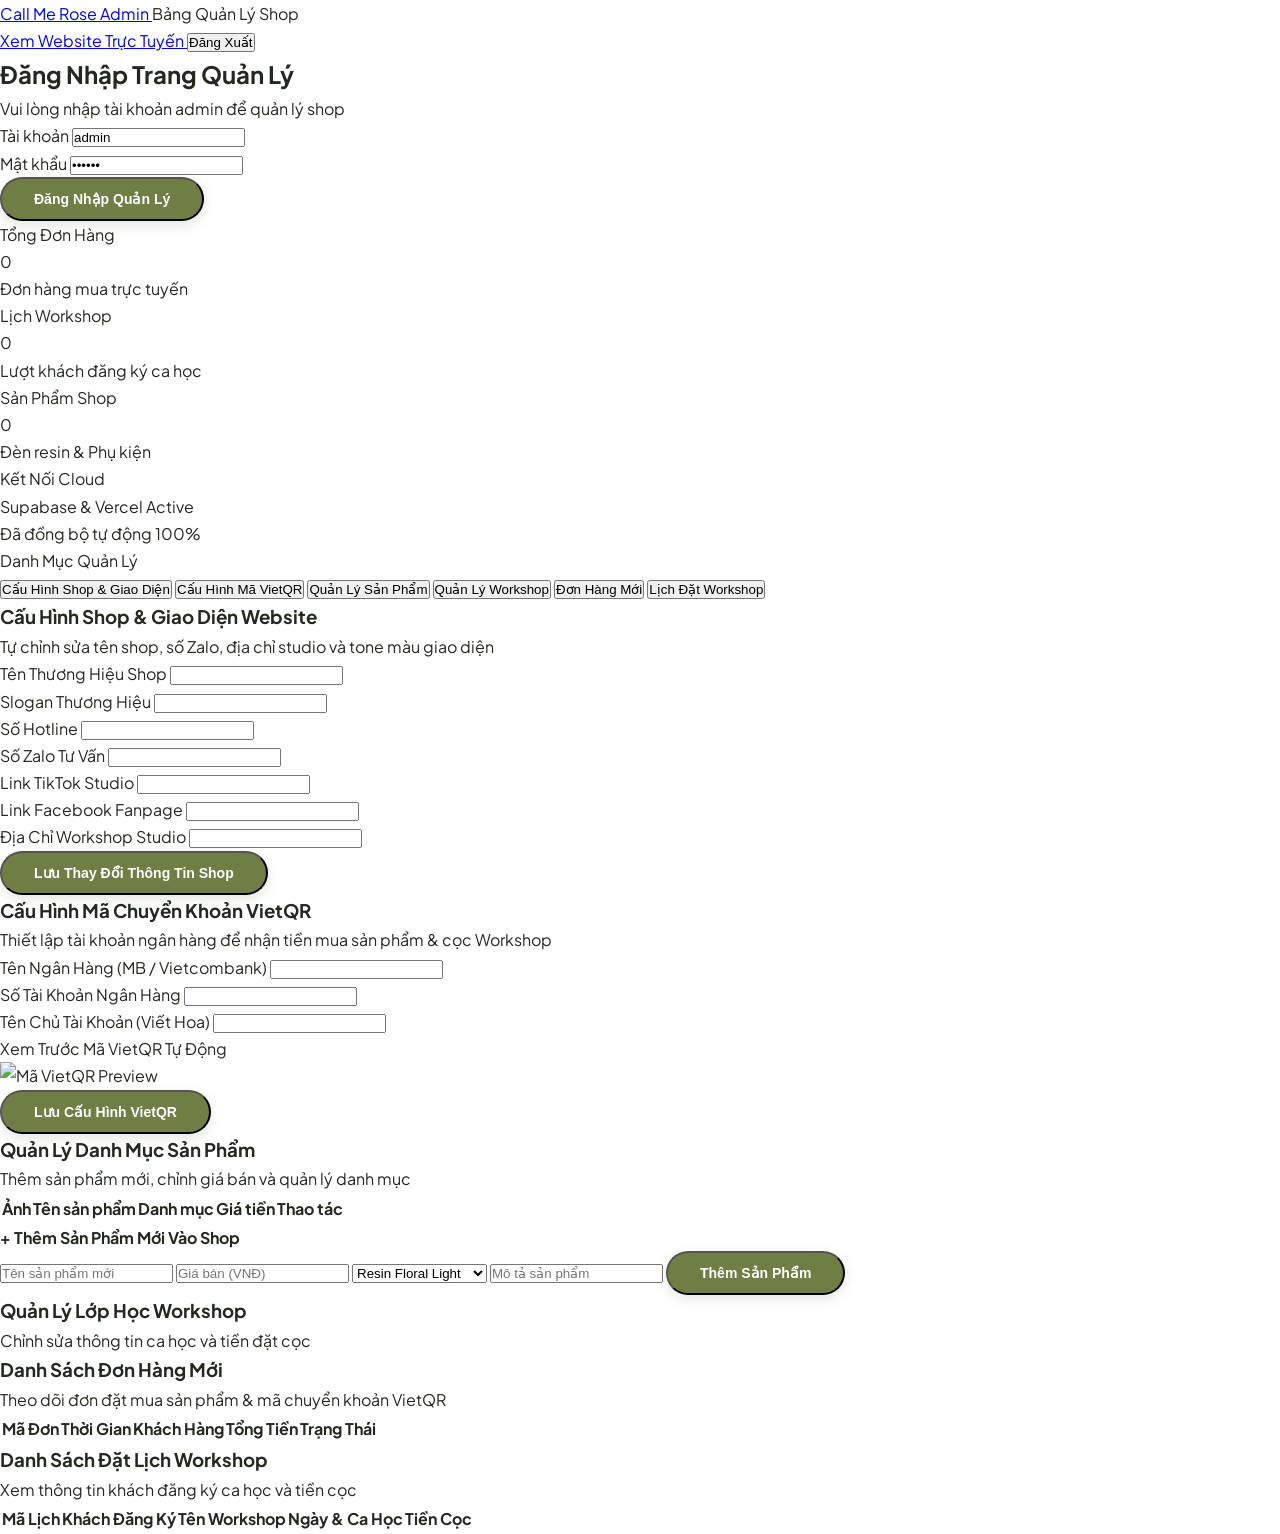
==== admin.html @ 5893df19 "Add dedicated admin.html dashboard page for shop management" ====
<!DOCTYPE html>
<html lang="vi">
<head>
  <meta charset="UTF-8">
  <meta name="viewport" content="width=device-width, initial-scale=1.0">
  <title>Bảng Quản Lý Shop - Call Me Rose Admin</title>
  <meta name="robots" content="noindex, nofollow">

  <!-- Tailwind CSS CDN -->
  <script src="https://cdn.tailwindcss.com"></script>
  <script>
    tailwind.config = {
      theme: {
        extend: {
          colors: {
            olive: {
              50: '#F9FAF6',
              100: '#EBEFE5',
              200: '#C8D4B4',
              300: '#A3B18A',
              400: '#8A9A5B',
              500: '#6E7E44',
              600: '#586634',
              700: '#3D4A21',
              800: '#24291F',
              900: '#191C15'
            }
          },
          fontFamily: {
            sans: ['Plus Jakarta Sans', '-apple-system', 'sans-serif'],
            serif: ['Cormorant Garamond', 'Georgia', 'serif']
          }
        }
      }
    }
  </script>

  <!-- Lucide Icons & Supabase SDK -->
  <script src="https://unpkg.com/lucide@latest"></script>
  <script src="https://cdn.jsdelivr.net/npm/@supabase/supabase-js@2"></script>

  <!-- Custom Style System -->
  <link rel="stylesheet" href="css/style.css">
</head>
<body class="bg-olive-50 text-olive-900 min-h-screen antialiased flex flex-col">

  <!-- ADMIN HEADER BAR -->
  <header class="bg-white border-b border-olive-200 sticky top-0 z-40 shadow-sm">
    <div class="max-w-7xl mx-auto px-6 h-16 flex items-center justify-between">
      
      <!-- Brand & Admin Title -->
      <div class="flex items-center gap-3">
        <a href="index.html" class="flex items-center gap-2 text-olive-900 hover:text-olive-600 transition-colors">
          <div class="w-8 h-8 rounded-full bg-olive-100 flex items-center justify-center text-olive-600 font-bold">
            <i data-lucide="flower-2" class="w-4 h-4"></i>
          </div>
          <span class="font-bold text-base tracking-tight" id="adm-brand-header">Call Me Rose Admin</span>
        </a>
        <span class="text-xs bg-olive-100 text-olive-800 font-semibold px-2.5 py-0.5 rounded-full">Bảng Quản Lý Shop</span>
      </div>

      <!-- Quick Action Controls -->
      <div class="flex items-center gap-4 text-xs font-semibold">
        <a href="index.html" target="_blank" class="text-olive-600 hover:text-olive-900 flex items-center gap-1">
          <i data-lucide="external-link" class="w-3.5 h-3.5"></i> Xem Website Trực Tuyến
        </a>
        <button id="admin-logout-btn" class="bg-olive-100 hover:bg-olive-200 text-olive-800 px-3 py-1.5 rounded-full transition-colors flex items-center gap-1">
          <i data-lucide="log-out" class="w-3.5 h-3.5"></i> Đăng Xuất
        </button>
      </div>

    </div>
  </header>

  <!-- LOGIN CONTAINER (FOR UNAUTHENTICATED ACCESS) -->
  <div id="admin-login-view" class="flex-1 flex items-center justify-center p-6">
    <div class="bg-white rounded-3xl p-8 max-w-md w-full border border-olive-200 shadow-xl text-center space-y-6">
      <div class="w-14 h-14 rounded-full bg-olive-100 text-olive-600 mx-auto flex items-center justify-center">
        <i data-lucide="shield-check" class="w-7 h-7"></i>
      </div>
      <div>
        <h2 class="font-sans text-2xl font-bold text-olive-900">Đăng Nhập Trang Quản Lý</h2>
        <p class="text-xs text-olive-500 mt-1">Vui lòng nhập tài khoản admin để quản lý shop</p>
      </div>

      <form id="page-login-form" class="space-y-4 text-left">
        <div>
          <label class="block text-xs font-bold text-olive-700 mb-1">Tài khoản</label>
          <input type="text" id="page-user" required value="admin" class="w-full bg-olive-50 border border-olive-200 rounded-full py-2.5 px-4 text-xs text-olive-900 focus:outline-none">
        </div>
        <div>
          <label class="block text-xs font-bold text-olive-700 mb-1">Mật khẩu</label>
          <input type="password" id="page-pass" required value="123456" class="w-full bg-olive-50 border border-olive-200 rounded-full py-2.5 px-4 text-xs text-olive-900 focus:outline-none">
        </div>
        <button type="submit" class="w-full btn-pill-olive text-xs py-3 mt-2">
          Đăng Nhập Quản Lý
        </button>
      </form>
    </div>
  </div>

  <!-- DASHBOARD MAIN VIEW (HIDDEN BY DEFAULT UNTIL LOGIN) -->
  <div id="admin-dashboard-view" class="flex-1 hidden max-w-7xl w-full mx-auto px-6 py-8">
    
    <!-- STATS OVERVIEW CARDS -->
    <div class="grid grid-cols-1 sm:grid-cols-2 lg:grid-cols-4 gap-6 mb-8">
      
      <div class="bg-white p-6 rounded-2xl border border-olive-200 shadow-sm space-y-2">
        <div class="flex items-center justify-between text-olive-500 text-xs font-semibold">
          <span>Tổng Đơn Hàng</span>
          <i data-lucide="shopping-cart" class="w-4 h-4 text-olive-600"></i>
        </div>
        <div class="text-2xl font-bold text-olive-900" id="stat-total-orders">0</div>
        <div class="text-[11px] text-olive-400">Đơn hàng mua trực tuyến</div>
      </div>

      <div class="bg-white p-6 rounded-2xl border border-olive-200 shadow-sm space-y-2">
        <div class="flex items-center justify-between text-olive-500 text-xs font-semibold">
          <span>Lịch Workshop</span>
          <i data-lucide="calendar" class="w-4 h-4 text-olive-600"></i>
        </div>
        <div class="text-2xl font-bold text-olive-900" id="stat-total-bookings">0</div>
        <div class="text-[11px] text-olive-400">Lượt khách đăng ký ca học</div>
      </div>

      <div class="bg-white p-6 rounded-2xl border border-olive-200 shadow-sm space-y-2">
        <div class="flex items-center justify-between text-olive-500 text-xs font-semibold">
          <span>Sản Phẩm Shop</span>
          <i data-lucide="package" class="w-4 h-4 text-olive-600"></i>
        </div>
        <div class="text-2xl font-bold text-olive-900" id="stat-total-products">0</div>
        <div class="text-[11px] text-olive-400">Đèn resin &amp; Phụ kiện</div>
      </div>

      <div class="bg-white p-6 rounded-2xl border border-olive-200 shadow-sm space-y-2">
        <div class="flex items-center justify-between text-olive-500 text-xs font-semibold">
          <span>Kết Nối Cloud</span>
          <i data-lucide="database" class="w-4 h-4 text-olive-600"></i>
        </div>
        <div class="text-sm font-bold text-olive-700" id="stat-cloud-status">Supabase &amp; Vercel Active</div>
        <div class="text-[11px] text-olive-400">Đã đồng bộ tự động 100%</div>
      </div>

    </div>

    <!-- MAIN ADMIN CONTENT WITH TAB NAVIGATION -->
    <div class="grid grid-cols-1 lg:grid-cols-12 gap-8 items-start">
      
      <!-- ADMIN SIDEBAR MENU -->
      <aside class="lg:col-span-3 bg-white p-4 rounded-2xl border border-olive-200 shadow-sm space-y-2">
        <div class="text-[11px] font-bold text-olive-400 uppercase tracking-wider px-3 py-1">Danh Mục Quản Lý</div>
        <button data-adm-tab="settings" class="w-full text-left px-4 py-2.5 rounded-xl text-xs font-bold text-olive-900 bg-olive-100 adm-nav-btn flex items-center gap-2">
          <i data-lucide="sliders" class="w-4 h-4 text-olive-600"></i> Cấu Hình Shop &amp; Giao Diện
        </button>
        <button data-adm-tab="vietqr" class="w-full text-left px-4 py-2.5 rounded-xl text-xs font-bold text-olive-700 hover:bg-olive-50 adm-nav-btn flex items-center gap-2">
          <i data-lucide="qr-code" class="w-4 h-4 text-olive-600"></i> Cấu Hình Mã VietQR
        </button>
        <button data-adm-tab="products" class="w-full text-left px-4 py-2.5 rounded-xl text-xs font-bold text-olive-700 hover:bg-olive-50 adm-nav-btn flex items-center gap-2">
          <i data-lucide="package" class="w-4 h-4 text-olive-600"></i> Quản Lý Sản Phẩm
        </button>
        <button data-adm-tab="workshops" class="w-full text-left px-4 py-2.5 rounded-xl text-xs font-bold text-olive-700 hover:bg-olive-50 adm-nav-btn flex items-center gap-2">
          <i data-lucide="calendar" class="w-4 h-4 text-olive-600"></i> Quản Lý Workshop
        </button>
        <button data-adm-tab="orders" class="w-full text-left px-4 py-2.5 rounded-xl text-xs font-bold text-olive-700 hover:bg-olive-50 adm-nav-btn flex items-center gap-2">
          <i data-lucide="shopping-cart" class="w-4 h-4 text-olive-600"></i> Đơn Hàng Mới
        </button>
        <button data-adm-tab="bookings" class="w-full text-left px-4 py-2.5 rounded-xl text-xs font-bold text-olive-700 hover:bg-olive-50 adm-nav-btn flex items-center gap-2">
          <i data-lucide="users" class="w-4 h-4 text-olive-600"></i> Lịch Đặt Workshop
        </button>
      </aside>

      <!-- ADMIN TAB PANELS -->
      <main class="lg:col-span-9 bg-white p-8 rounded-2xl border border-olive-200 shadow-sm min-h-[500px]">
        
        <!-- PANEL 1: SHOP & THEME SETTINGS -->
        <div id="adm-panel-settings" class="adm-panel space-y-6">
          <div class="border-b border-olive-100 pb-4">
            <h3 class="font-sans text-xl font-bold text-olive-900">Cấu Hình Shop &amp; Giao Diện Website</h3>
            <p class="text-xs text-olive-500">Tự chỉnh sửa tên shop, số Zalo, địa chỉ studio và tone màu giao diện</p>
          </div>

          <form id="adm-form-general" class="grid grid-cols-1 sm:grid-cols-2 gap-4 text-xs">
            <div>
              <label class="block font-bold text-olive-800 mb-1">Tên Thương Hiệu Shop</label>
              <input type="text" id="adm-input-shopName" required class="w-full bg-olive-50 border border-olive-200 rounded-lg p-2.5 text-olive-900">
            </div>

            <div>
              <label class="block font-bold text-olive-800 mb-1">Slogan Thương Hiệu</label>
              <input type="text" id="adm-input-slogan" required class="w-full bg-olive-50 border border-olive-200 rounded-lg p-2.5 text-olive-900">
            </div>

            <div>
              <label class="block font-bold text-olive-800 mb-1">Số Hotline</label>
              <input type="text" id="adm-input-phone" required class="w-full bg-olive-50 border border-olive-200 rounded-lg p-2.5 text-olive-900">
            </div>

            <div>
              <label class="block font-bold text-olive-800 mb-1">Số Zalo Tư Vấn</label>
              <input type="text" id="adm-input-zalo" required class="w-full bg-olive-50 border border-olive-200 rounded-lg p-2.5 text-olive-900">
            </div>

            <div>
              <label class="block font-bold text-olive-800 mb-1">Link TikTok Studio</label>
              <input type="text" id="adm-input-tiktok" class="w-full bg-olive-50 border border-olive-200 rounded-lg p-2.5 text-olive-900">
            </div>

            <div>
              <label class="block font-bold text-olive-800 mb-1">Link Facebook Fanpage</label>
              <input type="text" id="adm-input-facebook" class="w-full bg-olive-50 border border-olive-200 rounded-lg p-2.5 text-olive-900">
            </div>

            <div class="sm:col-span-2">
              <label class="block font-bold text-olive-800 mb-1">Địa Chỉ Workshop Studio</label>
              <input type="text" id="adm-input-address" required class="w-full bg-olive-50 border border-olive-200 rounded-lg p-2.5 text-olive-900">
            </div>

            <div class="sm:col-span-2 pt-4 border-t border-olive-100 flex justify-end">
              <button type="submit" class="btn-pill-olive text-xs py-2.5 px-6">
                Lưu Thay Đổi Thông Tin Shop
              </button>
            </div>
          </form>
        </div>

        <!-- PANEL 2: VIETQR SETTINGS -->
        <div id="adm-panel-vietqr" class="adm-panel hidden space-y-6">
          <div class="border-b border-olive-100 pb-4">
            <h3 class="font-sans text-xl font-bold text-olive-900">Cấu Hình Mã Chuyển Khoản VietQR</h3>
            <p class="text-xs text-olive-500">Thiết lập tài khoản ngân hàng để nhận tiền mua sản phẩm &amp; cọc Workshop</p>
          </div>

          <form id="adm-form-vietqr" class="space-y-4 text-xs">
            <div class="grid grid-cols-1 sm:grid-cols-3 gap-4">
              <div>
                <label class="block font-bold text-olive-800 mb-1">Tên Ngân Hàng (MB / Vietcombank)</label>
                <input type="text" id="adm-input-bankName" required class="w-full bg-olive-50 border border-olive-200 rounded-lg p-2.5 text-olive-900">
              </div>
              <div>
                <label class="block font-bold text-olive-800 mb-1">Số Tài Khoản Ngân Hàng</label>
                <input type="text" id="adm-input-accountNumber" required class="w-full bg-olive-50 border border-olive-200 rounded-lg p-2.5 text-olive-900 font-mono">
              </div>
              <div>
                <label class="block font-bold text-olive-800 mb-1">Tên Chủ Tài Khoản (Viết Hoa)</label>
                <input type="text" id="adm-input-accountName" required class="w-full bg-olive-50 border border-olive-200 rounded-lg p-2.5 text-olive-900 font-bold">
              </div>
            </div>

            <div class="bg-olive-50 p-4 rounded-xl border border-olive-100 text-center max-w-sm mx-auto space-y-2">
              <span class="text-[11px] font-bold text-olive-600 uppercase tracking-wider">Xem Trước Mã VietQR Tự Động</span>
              <div class="w-48 h-48 mx-auto bg-white rounded-lg p-2 border border-olive-200 flex items-center justify-center">
                <img id="adm-qr-preview" src="" alt="Mã VietQR Preview" class="w-full h-full object-contain">
              </div>
            </div>

            <div class="pt-4 border-t border-olive-100 text-right">
              <button type="submit" class="btn-pill-olive text-xs py-2.5 px-6">
                Lưu Cấu Hình VietQR
              </button>
            </div>
          </form>
        </div>

        <!-- PANEL 3: PRODUCTS MANAGEMENT -->
        <div id="adm-panel-products" class="adm-panel hidden space-y-6">
          <div class="flex justify-between items-center border-b border-olive-100 pb-4">
            <div>
              <h3 class="font-sans text-xl font-bold text-olive-900">Quản Lý Danh Mục Sản Phẩm</h3>
              <p class="text-xs text-olive-500">Thêm sản phẩm mới, chỉnh giá bán và quản lý danh mục</p>
            </div>
          </div>

          <!-- Products Table -->
          <div class="overflow-x-auto">
            <table class="w-full text-left text-xs border-collapse">
              <thead>
                <tr class="bg-olive-100 text-olive-800 border-b border-olive-200 font-bold">
                  <th class="p-2.5">Ảnh</th>
                  <th class="p-2.5">Tên sản phẩm</th>
                  <th class="p-2.5">Danh mục</th>
                  <th class="p-2.5">Giá tiền</th>
                  <th class="p-2.5 text-right">Thao tác</th>
                </tr>
              </thead>
              <tbody id="adm-products-tbody"></tbody>
            </table>
          </div>

          <!-- Add New Product Form -->
          <div class="pt-6 border-t border-olive-200 space-y-4">
            <h4 class="font-bold text-sm text-olive-900">+ Thêm Sản Phẩm Mới Vào Shop</h4>
            <form id="adm-form-new-product" class="grid grid-cols-1 sm:grid-cols-3 gap-3 text-xs">
              <input type="text" id="new-p-name" placeholder="Tên sản phẩm mới" required class="bg-olive-50 border border-olive-200 p-2.5 rounded-lg text-olive-900">
              <input type="number" id="new-p-price" placeholder="Giá bán (VNĐ)" required class="bg-olive-50 border border-olive-200 p-2.5 rounded-lg text-olive-900">
              <select id="new-p-cat" class="bg-olive-50 border border-olive-200 p-2.5 rounded-lg text-olive-900">
                <option value="resin-light">Resin Floral Light</option>
                <option value="bridal-accessories">Phụ Kiện Cô Dâu</option>
                <option value="keepsakes">Bảo Tồn Hoa Cưới</option>
                <option value="diy-kit">Bộ Kit DIY</option>
              </select>
              <input type="text" id="new-p-desc" placeholder="Mô tả sản phẩm" class="sm:col-span-2 bg-olive-50 border border-olive-200 p-2.5 rounded-lg text-olive-900">
              <button type="submit" class="btn-pill-olive py-2.5">Thêm Sản Phẩm</button>
            </form>
          </div>
        </div>

        <!-- PANEL 4: WORKSHOPS MANAGEMENT -->
        <div id="adm-panel-workshops" class="adm-panel hidden space-y-6">
          <div class="border-b border-olive-100 pb-4">
            <h3 class="font-sans text-xl font-bold text-olive-900">Quản Lý Lớp Học Workshop</h3>
            <p class="text-xs text-olive-500">Chỉnh sửa thông tin ca học và tiền đặt cọc</p>
          </div>
          <div id="adm-workshops-list" class="space-y-4 text-xs"></div>
        </div>

        <!-- PANEL 5: ORDERS MANAGEMENT -->
        <div id="adm-panel-orders" class="adm-panel hidden space-y-6">
          <div class="flex justify-between items-center border-b border-olive-100 pb-4">
            <div>
              <h3 class="font-sans text-xl font-bold text-olive-900">Danh Sách Đơn Hàng Mới</h3>
              <p class="text-xs text-olive-500">Theo dõi đơn đặt mua sản phẩm &amp; mã chuyển khoản VietQR</p>
            </div>
          </div>
          <div class="overflow-x-auto">
            <table class="w-full text-left text-xs border-collapse">
              <thead>
                <tr class="bg-olive-100 text-olive-800 border-b border-olive-200 font-bold">
                  <th class="p-2.5">Mã Đơn</th>
                  <th class="p-2.5">Thời Gian</th>
                  <th class="p-2.5">Khách Hàng</th>
                  <th class="p-2.5">Tổng Tiền</th>
                  <th class="p-2.5">Trạng Thái</th>
                </tr>
              </thead>
              <tbody id="adm-orders-tbody"></tbody>
            </table>
          </div>
        </div>

        <!-- PANEL 6: BOOKINGS MANAGEMENT -->
        <div id="adm-panel-bookings" class="adm-panel hidden space-y-6">
          <div class="flex justify-between items-center border-b border-olive-100 pb-4">
            <div>
              <h3 class="font-sans text-xl font-bold text-olive-900">Danh Sách Đặt Lịch Workshop</h3>
              <p class="text-xs text-olive-500">Xem thông tin khách đăng ký ca học và tiền cọc</p>
            </div>
          </div>
          <div class="overflow-x-auto">
            <table class="w-full text-left text-xs border-collapse">
              <thead>
                <tr class="bg-olive-100 text-olive-800 border-b border-olive-200 font-bold">
                  <th class="p-2.5">Mã Lịch</th>
                  <th class="p-2.5">Khách Đăng Ký</th>
                  <th class="p-2.5">Tên Workshop</th>
                  <th class="p-2.5">Ngày &amp; Ca Học</th>
                  <th class="p-2.5">Tiền Cọc</th>
                </tr>
              </thead>
              <tbody id="adm-bookings-tbody"></tbody>
            </table>
          </div>
        </div>

      </main>

    </div>

  </div>

  <!-- ADMIN JS SCRIPT -->
  <script src="js/data.js"></script>
  <script src="js/admin.js"></script>
  <script>
    lucide.createIcons();
  </script>
</body>
</html>
---- css/style.css ----
/* CALL ME ROSE - Pure & Minimalist Light Olive Design System */
@import url('https://fonts.googleapis.com/css2?family=Cormorant+Garamond:ital,wght@0,400;0,500;0,600;0,700;1,400&family=Plus+Jakarta+Sans:wght@300;400;500;600;700&display=swap');

:root {
  --color-olive-dark: #1E2916;
  --color-olive-deep: #2D3E1E;
  --color-olive-primary: #6E7E44;
  --color-olive-medium: #8A9A5B;
  --color-olive-sage: #B5C29C;
  --color-olive-light: #EBEFE5;
  --color-bg-pure: #FFFFFF;
  --color-bg-soft: #F9FAF6;
  --color-bg-card: #FFFFFF;
  --color-text-main: #24291F;
  --color-text-sub: #5C6355;
  --font-heading: 'Plus Jakarta Sans', 'Cormorant Garamond', sans-serif;
  --font-serif: 'Cormorant Garamond', Georgia, serif;
  --font-body: 'Plus Jakarta Sans', -apple-system, BlinkMacSystemFont, sans-serif;
}

* {
  box-sizing: border-box;
  margin: 0;
  padding: 0;
}

html {
  scroll-behavior: smooth;
  font-family: var(--font-body);
  background-color: var(--color-bg-pure);
  color: var(--color-text-main);
  -webkit-font-smoothing: antialiased;
}

body {
  overflow-x: hidden;
  line-height: 1.7;
}

/* Header Aesthetics - Ultra Clean Opaque Solid White Header */
.glass-header {
  background: #FFFFFF !important;
  background-color: #FFFFFF !important;
  border-bottom: 1px solid #EBEFE5;
  box-shadow: 0 2px 12px rgba(30, 41, 22, 0.04);
  z-index: 1000 !important;
  position: sticky;
  top: 0;
}

/* Minimal Hero Container */
.hero-minimal-bg {
  position: relative;
  background-color: #F6F8F2;
  background-image: 
    radial-gradient(circle at 10% 20%, rgba(181, 194, 156, 0.25) 0%, transparent 40%),
    radial-gradient(circle at 90% 80%, rgba(110, 126, 68, 0.15) 0%, transparent 50%),
    url('../assets/workshop_banner.png');
  background-size: cover;
  background-position: center;
}

.hero-overlay {
  background: rgba(249, 250, 246, 0.82);
  backdrop-filter: blur(8px);
}

/* Feature Circle Icon Badges */
.feature-badge-icon {
  width: 56 h;
  width: 56px;
  height: 56px;
  border-radius: 50%;
  background: #EBEFE5;
  color: #5C6B32;
  display: flex;
  align-items: center;
  justify-content: center;
  margin: 0 auto 16px auto;
  transition: all 0.3s ease;
}

.feature-badge-icon:hover {
  background: #6E7E44;
  color: #FFFFFF;
  transform: translateY(-2px);
}

/* Clean Cards */
.clean-card {
  background: #FFFFFF;
  border: 1px solid #EBEFE5;
  border-radius: 16px;
  transition: all 0.3s ease;
}

.clean-card:hover {
  transform: translateY(-3px);
  box-shadow: 0 16px 36px -12px rgba(30, 41, 22, 0.08);
  border-color: #C8D4B4;
}

/* Custom Minimalist Pill Button */
.btn-pill-olive {
  background-color: #6E7E44;
  color: #FFFFFF;
  border-radius: 9999px;
  padding: 12px 32px;
  font-size: 14px;
  font-weight: 600;
  transition: all 0.25s ease;
  display: inline-flex;
  align-items: center;
  justify-content: center;
  box-shadow: 0 4px 12px rgba(110, 126, 68, 0.2);
}

.btn-pill-olive:hover {
  background-color: #586634;
  transform: translateY(-1px);
  box-shadow: 0 6px 18px rgba(110, 126, 68, 0.3);
}

.btn-circle-icon {
  width: 40px;
  height: 40px;
  border-radius: 50%;
  border: 1px solid #EBEFE5;
  background: #FFFFFF;
  display: flex;
  align-items: center;
  justify-content: center;
  color: #24291F;
  transition: all 0.2s ease;
}

.btn-circle-icon:hover {
  border-color: #6E7E44;
  color: #6E7E44;
  background: #F9FAF6;
}

/* Minimalist Login Modal Styling */
.login-modal-box {
  background: #FFFFFF;
  border-radius: 24px;
  padding: 48px 40px;
  box-shadow: 0 24px 60px -12px rgba(30, 41, 22, 0.15);
  border: 1px solid #EBEFE5;
}

/* Modal Overlay & Slide Drawers */
.modal-backdrop {
  background: rgba(30, 41, 22, 0.35);
  backdrop-filter: blur(8px);
}

/* Custom Scrollbar */
::-webkit-scrollbar {
  width: 6px;
}
::-webkit-scrollbar-track {
  background: #F9FAF6;
}
::-webkit-scrollbar-thumb {
  background: #C8D4B4;
  border-radius: 3px;
}
::-webkit-scrollbar-thumb:hover {
  background: #6E7E44;
}
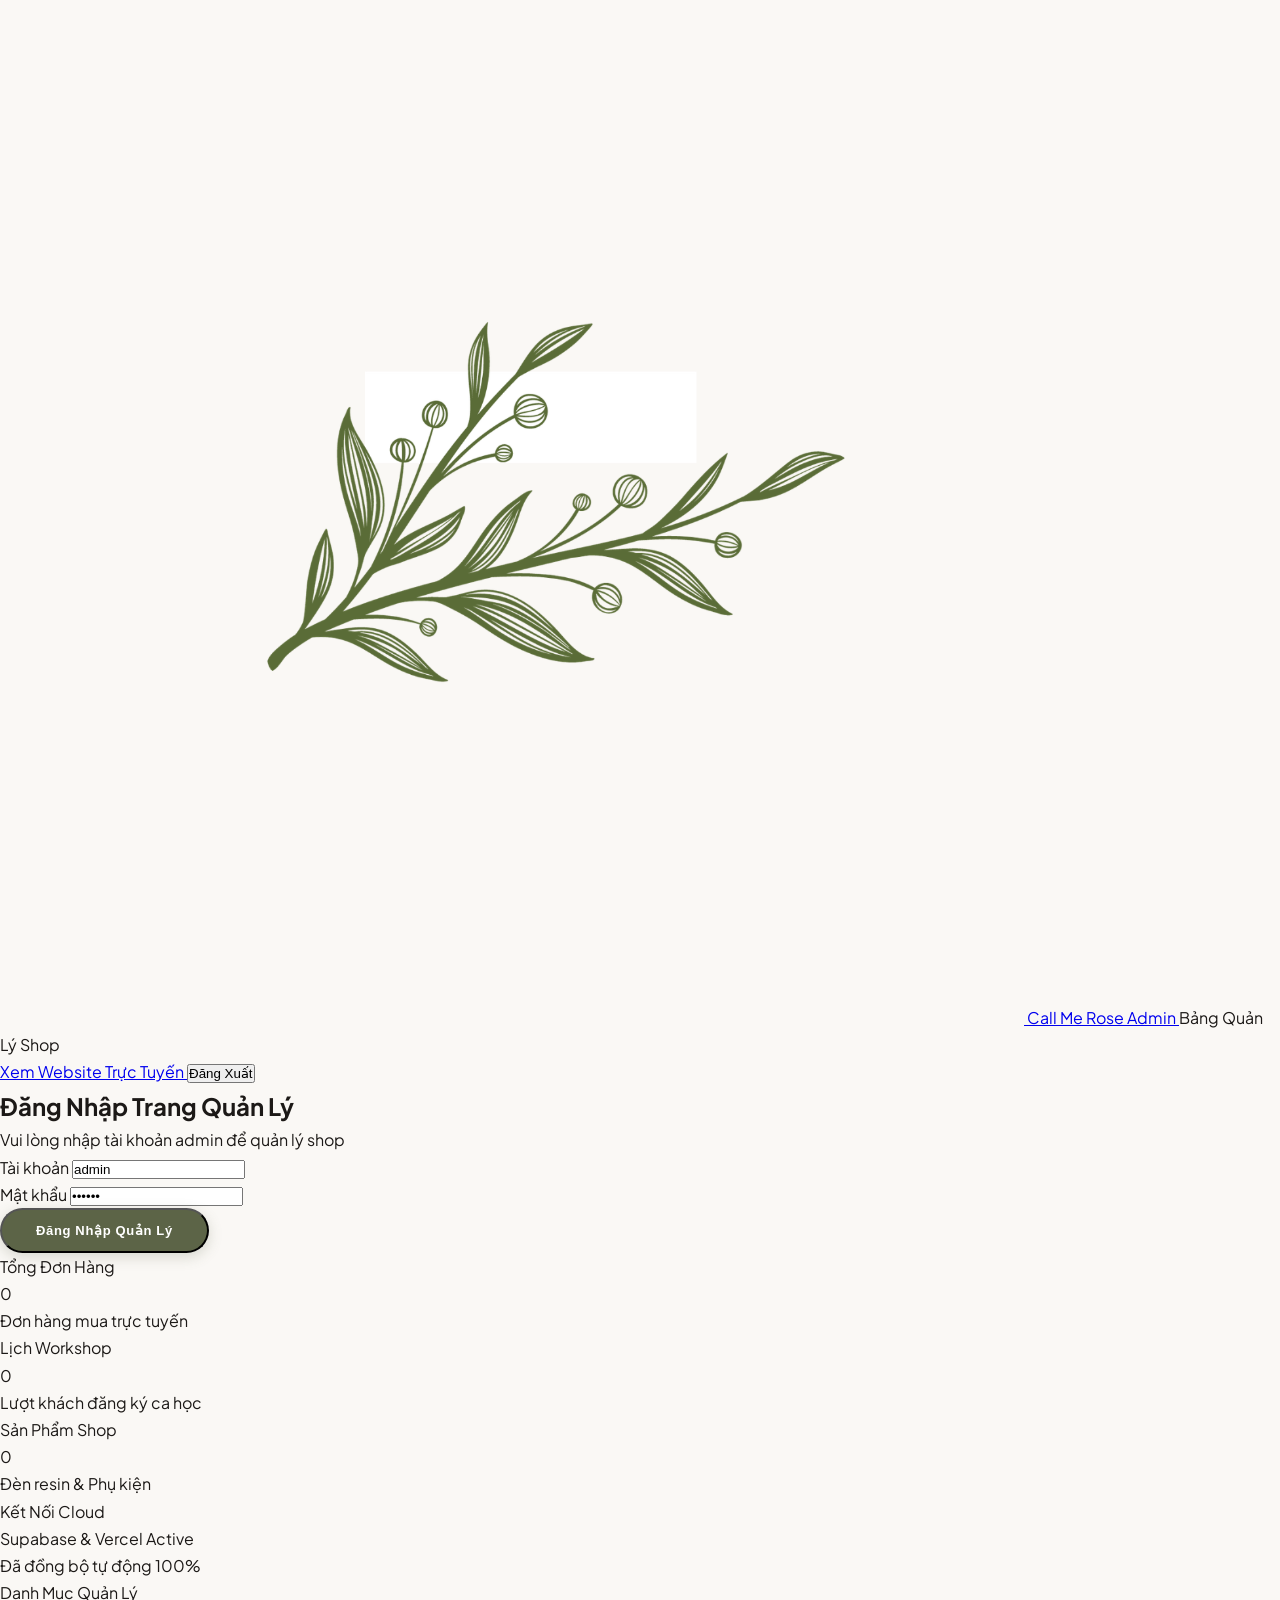
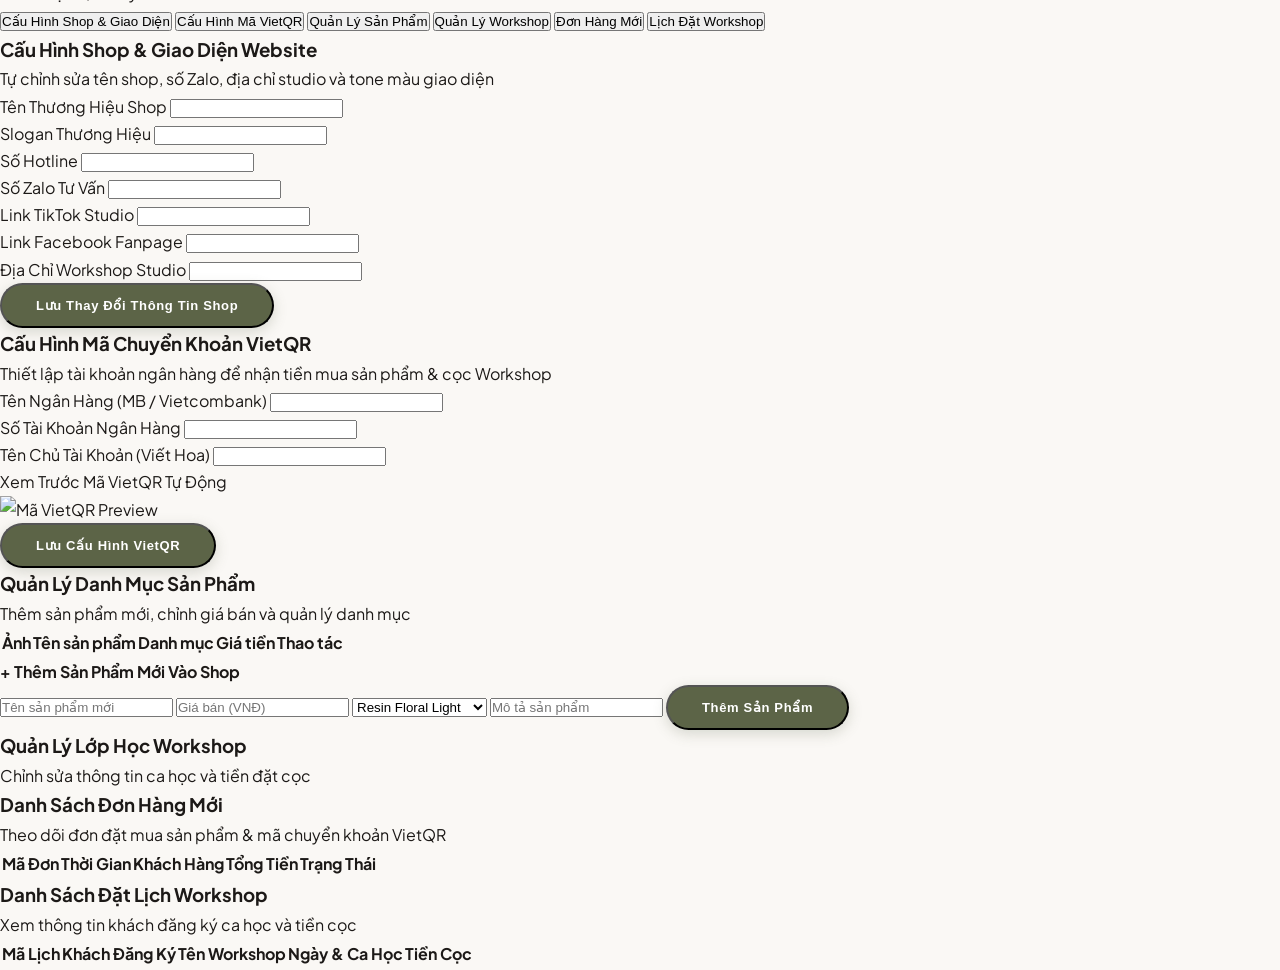
==== commit 5bb47314: "Update official botanical leaf and berries brand logo asset and fix mobile menu drawer navigation" ====
--- a/admin.html
+++ b/admin.html
@@ -51,9 +51,7 @@
       <!-- Brand & Admin Title -->
       <div class="flex items-center gap-3">
         <a href="index.html" class="flex items-center gap-2 text-olive-900 hover:text-olive-600 transition-colors">
-          <div class="w-8 h-8 rounded-full bg-olive-100 flex items-center justify-center text-olive-600 font-bold">
-            <i data-lucide="flower-2" class="w-4 h-4"></i>
-          </div>
+          <img src="assets/brand_logo.png" alt="Call Me Rose Logo" class="w-7 h-7 object-contain">
           <span class="font-bold text-base tracking-tight" id="adm-brand-header">Call Me Rose Admin</span>
         </a>
         <span class="text-xs bg-olive-100 text-olive-800 font-semibold px-2.5 py-0.5 rounded-full">Bảng Quản Lý Shop</span>
--- a/css/style.css
+++ b/css/style.css
@@ -1,20 +1,20 @@
-/* CALL ME ROSE - Pure & Minimalist Light Olive Design System */
-@import url('https://fonts.googleapis.com/css2?family=Cormorant+Garamond:ital,wght@0,400;0,500;0,600;0,700;1,400&family=Plus+Jakarta+Sans:wght@300;400;500;600;700&display=swap');
+/* CALL ME ROSE - Luxury Bridal & Botanical Keepsake Aesthetic System */
+@import url('https://fonts.googleapis.com/css2?family=Cormorant+Garamond:ital,wght@0,300;0,400;0,500;0,600;0,700;1,300;1,400;1,600&family=Playfair+Display:ital,wght@0,400;0,500;0,600;0,700;1,400;1,500;1,600&family=Plus+Jakarta+Sans:wght@300;400;500;600;700&display=swap');
 
 :root {
-  --color-olive-dark: #1E2916;
-  --color-olive-deep: #2D3E1E;
-  --color-olive-primary: #6E7E44;
+  --color-olive-dark: #1C1917;
+  --color-olive-deep: #353C27;
+  --color-olive-primary: #5C6447;
   --color-olive-medium: #8A9A5B;
-  --color-olive-sage: #B5C29C;
-  --color-olive-light: #EBEFE5;
-  --color-bg-pure: #FFFFFF;
-  --color-bg-soft: #F9FAF6;
+  --color-olive-sage: #D1C2B0;
+  --color-olive-light: #F4EFE6;
+  --color-bg-pure: #FAF8F5;
+  --color-bg-soft: #F4EFE6;
   --color-bg-card: #FFFFFF;
-  --color-text-main: #24291F;
-  --color-text-sub: #5C6355;
-  --font-heading: 'Plus Jakarta Sans', 'Cormorant Garamond', sans-serif;
-  --font-serif: 'Cormorant Garamond', Georgia, serif;
+  --color-text-main: #1C1917;
+  --color-text-sub: #78716C;
+  --font-heading: 'Playfair Display', 'Cormorant Garamond', Georgia, serif;
+  --font-serif: 'Playfair Display', 'Cormorant Garamond', Georgia, serif;
   --font-body: 'Plus Jakarta Sans', -apple-system, BlinkMacSystemFont, sans-serif;
 }
 
@@ -37,122 +37,198 @@
   line-height: 1.7;
 }
 
-/* Header Aesthetics - Ultra Clean Opaque Solid White Header */
+/* Header Aesthetics - Vivi Embellish & Kinda Feel Glass Header */
 .glass-header {
-  background: #FFFFFF !important;
-  background-color: #FFFFFF !important;
-  border-bottom: 1px solid #EBEFE5;
-  box-shadow: 0 2px 12px rgba(30, 41, 22, 0.04);
+  background: rgba(250, 248, 245, 0.92) !important;
+  backdrop-filter: blur(12px);
+  -webkit-backdrop-filter: blur(12px);
+  border-bottom: 1px solid rgba(231, 221, 208, 0.7);
+  box-shadow: 0 4px 20px rgba(28, 25, 23, 0.03);
   z-index: 1000 !important;
   position: sticky;
   top: 0;
 }
 
+/* Minimal English Navigation Styling (Luxury Clean Style) */
+.nav-item {
+  display: inline-flex;
+  align-items: center;
+  font-family: 'Cormorant Garamond', Georgia, serif;
+  font-size: 14px;
+  font-weight: 600;
+  letter-spacing: 0.18em;
+  text-transform: uppercase;
+  color: #1C1917;
+  padding: 6px 4px;
+  position: relative;
+  transition: color 0.25s ease;
+  text-decoration: none;
+}
+
+.nav-item:hover {
+  color: #5C6447;
+}
+
+.nav-item::after {
+  content: '';
+  position: absolute;
+  bottom: 0px;
+  left: 50%;
+  width: 0;
+  height: 1.5px;
+  background-color: #5C6447;
+  transition: all 0.3s cubic-bezier(0.4, 0, 0.2, 1);
+  transform: translateX(-50%);
+}
+
+.nav-item:hover::after {
+  width: 80%;
+}
+
 /* Minimal Hero Container */
 .hero-minimal-bg {
   position: relative;
-  background-color: #F6F8F2;
+  background-color: #FAF8F5;
   background-image: 
-    radial-gradient(circle at 10% 20%, rgba(181, 194, 156, 0.25) 0%, transparent 40%),
-    radial-gradient(circle at 90% 80%, rgba(110, 126, 68, 0.15) 0%, transparent 50%),
+    radial-gradient(circle at 10% 20%, rgba(209, 194, 176, 0.25) 0%, transparent 45%),
+    radial-gradient(circle at 90% 80%, rgba(92, 100, 71, 0.12) 0%, transparent 50%),
     url('../assets/workshop_banner.png');
   background-size: cover;
   background-position: center;
 }
 
 .hero-overlay {
-  background: rgba(249, 250, 246, 0.82);
-  backdrop-filter: blur(8px);
+  background: rgba(250, 248, 245, 0.85);
+  backdrop-filter: blur(6px);
 }
 
 /* Feature Circle Icon Badges */
 .feature-badge-icon {
-  width: 56 h;
   width: 56px;
   height: 56px;
   border-radius: 50%;
-  background: #EBEFE5;
-  color: #5C6B32;
+  background: #F4EFE6;
+  color: #5C6447;
   display: flex;
   align-items: center;
   justify-content: center;
   margin: 0 auto 16px auto;
+  border: 1px solid #E7DDD0;
   transition: all 0.3s ease;
 }
 
 .feature-badge-icon:hover {
-  background: #6E7E44;
+  background: #5C6447;
+  color: #FFFFFF;
+  border-color: #5C6447;
+  transform: translateY(-3px);
+  box-shadow: 0 8px 20px rgba(92, 100, 71, 0.2);
+}
+
+/* Clean Luxury Cards */
+.clean-card {
+  background: #FFFFFF;
+  border: 1px solid #E7DDD0;
+  border-radius: 20px;
+  transition: all 0.35s cubic-bezier(0.4, 0, 0.2, 1);
+}
+
+.clean-card:hover {
+  transform: translateY(-4px);
+  box-shadow: 0 20px 40px -12px rgba(28, 25, 23, 0.08);
+  border-color: #D1C2B0;
+}
+
+/* Custom Luxury Buttons */
+.btn-pill-olive {
+  background-color: #5C6447;
+  color: #FFFFFF;
+  border-radius: 9999px;
+  padding: 13px 34px;
+  font-size: 13px;
+  font-weight: 600;
+  letter-spacing: 0.05em;
+  transition: all 0.3s ease;
+  display: inline-flex;
+  align-items: center;
+  justify-content: center;
+  box-shadow: 0 4px 14px rgba(92, 100, 71, 0.22);
+}
+
+.btn-pill-olive:hover {
+  background-color: #485036;
+  transform: translateY(-2px);
+  box-shadow: 0 8px 22px rgba(92, 100, 71, 0.35);
+}
+
+.btn-outline-luxury {
+  border: 1px solid #5C6447;
+  color: #5C6447;
+  background: transparent;
+  border-radius: 9999px;
+  padding: 13px 34px;
+  font-size: 13px;
+  font-weight: 600;
+  letter-spacing: 0.05em;
+  transition: all 0.3s ease;
+  display: inline-flex;
+  align-items: center;
+  justify-content: center;
+}
+
+.btn-outline-luxury:hover {
+  background-color: #5C6447;
   color: #FFFFFF;
   transform: translateY(-2px);
-}
-
-/* Clean Cards */
-.clean-card {
-  background: #FFFFFF;
-  border: 1px solid #EBEFE5;
-  border-radius: 16px;
-  transition: all 0.3s ease;
-}
-
-.clean-card:hover {
-  transform: translateY(-3px);
-  box-shadow: 0 16px 36px -12px rgba(30, 41, 22, 0.08);
-  border-color: #C8D4B4;
-}
-
-/* Custom Minimalist Pill Button */
-.btn-pill-olive {
-  background-color: #6E7E44;
-  color: #FFFFFF;
-  border-radius: 9999px;
-  padding: 12px 32px;
-  font-size: 14px;
-  font-weight: 600;
-  transition: all 0.25s ease;
-  display: inline-flex;
-  align-items: center;
-  justify-content: center;
-  box-shadow: 0 4px 12px rgba(110, 126, 68, 0.2);
-}
-
-.btn-pill-olive:hover {
-  background-color: #586634;
-  transform: translateY(-1px);
-  box-shadow: 0 6px 18px rgba(110, 126, 68, 0.3);
+  box-shadow: 0 6px 18px rgba(92, 100, 71, 0.2);
 }
 
 .btn-circle-icon {
   width: 40px;
   height: 40px;
   border-radius: 50%;
-  border: 1px solid #EBEFE5;
+  border: 1px solid #E7DDD0;
   background: #FFFFFF;
   display: flex;
   align-items: center;
   justify-content: center;
-  color: #24291F;
+  color: #1C1917;
   transition: all 0.2s ease;
 }
 
 .btn-circle-icon:hover {
-  border-color: #6E7E44;
-  color: #6E7E44;
-  background: #F9FAF6;
-}
-
-/* Minimalist Login Modal Styling */
+  border-color: #5C6447;
+  color: #5C6447;
+  background: #FAF8F5;
+  transform: scale(1.04);
+}
+
+/* Minimalist Login Modal & Drawers */
 .login-modal-box {
   background: #FFFFFF;
-  border-radius: 24px;
+  border-radius: 28px;
   padding: 48px 40px;
-  box-shadow: 0 24px 60px -12px rgba(30, 41, 22, 0.15);
-  border: 1px solid #EBEFE5;
+  box-shadow: 0 24px 60px -12px rgba(28, 25, 23, 0.15);
+  border: 1px solid #E7DDD0;
 }
 
 /* Modal Overlay & Slide Drawers */
 .modal-backdrop {
-  background: rgba(30, 41, 22, 0.35);
+  background: rgba(28, 25, 23, 0.45);
   backdrop-filter: blur(8px);
+}
+
+@keyframes slideRight {
+  from {
+    transform: translateX(-100%);
+  }
+  to {
+    transform: translateX(0);
+  }
+}
+
+.animate-slide-right {
+  animation: slideRight 0.3s cubic-bezier(0.4, 0, 0.2, 1);
 }
 
 /* Custom Scrollbar */
@@ -160,12 +236,12 @@
   width: 6px;
 }
 ::-webkit-scrollbar-track {
-  background: #F9FAF6;
+  background: #FAF8F5;
 }
 ::-webkit-scrollbar-thumb {
-  background: #C8D4B4;
+  background: #D1C2B0;
   border-radius: 3px;
 }
 ::-webkit-scrollbar-thumb:hover {
-  background: #6E7E44;
-}
+  background: #5C6447;
+}
